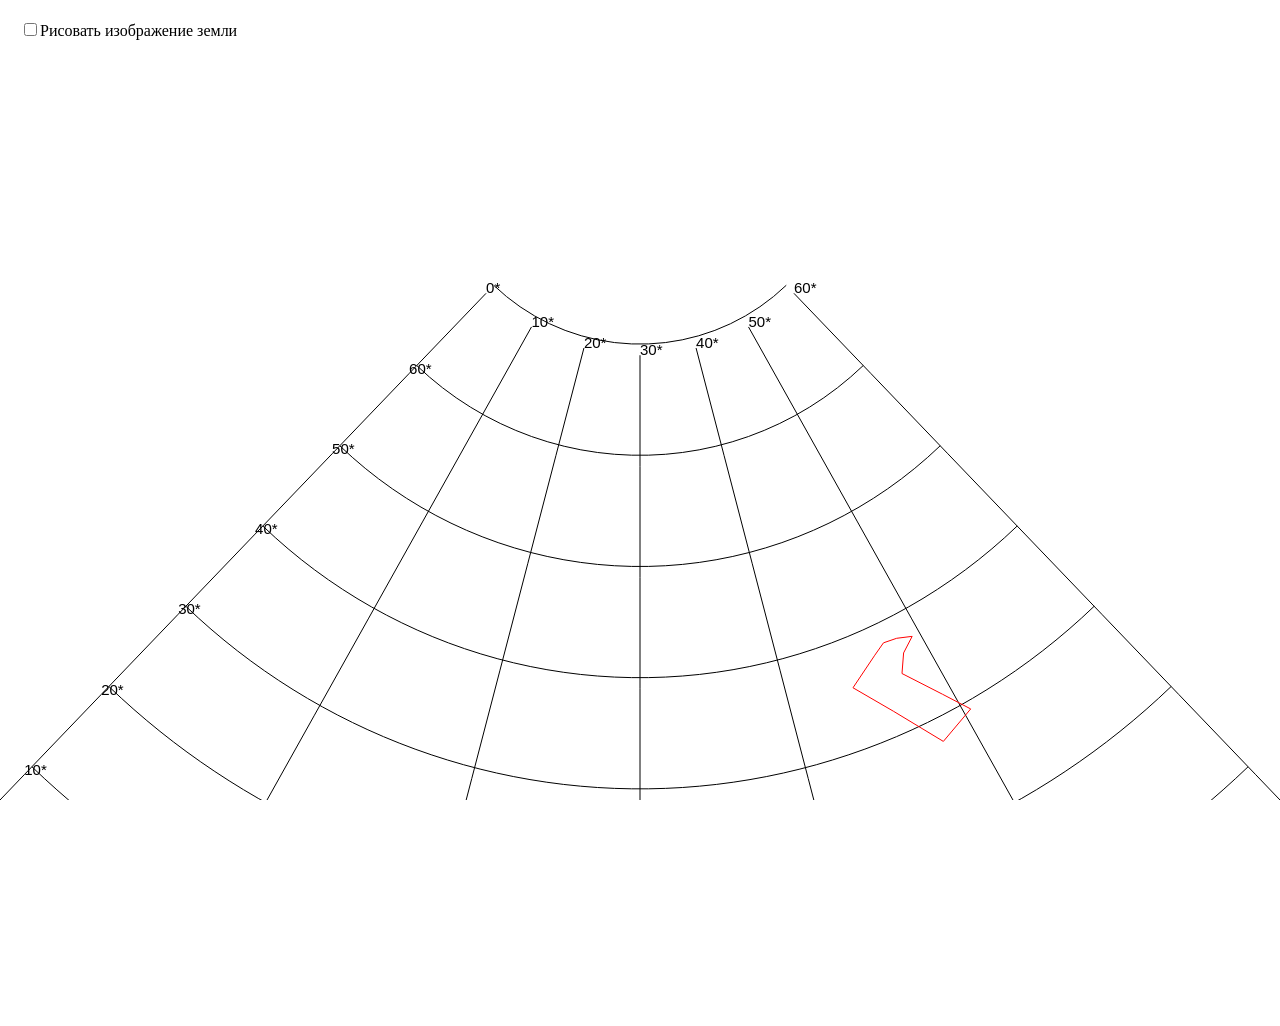
==== index.html @ fd1f50c2 "Add files via upload" ====
<!DOCTYPE html>
<html lang="en">
<head>
  <meta charset="UTF-8">
  <meta name="viewport" content="width=device-width, initial-scale=1.0">
  <meta http-equiv="X-UA-Compatible" content="ie=edge">
  <script src="main.js" defer></script>
  <title>Коническая проекция</title>
</head>
<body style="margin: 0px; overflow: hidden;">
  <canvas id="canvas"></canvas>
  <div id="modeChooser" style="position: absolute; top: 20px; left: 20px;">
    <input type="checkbox"><label>Рисовать изображение земли</label>
  </div>
  <img id="mapImage" src="map.png" alt="" style="display: none;">
</body>
</html>
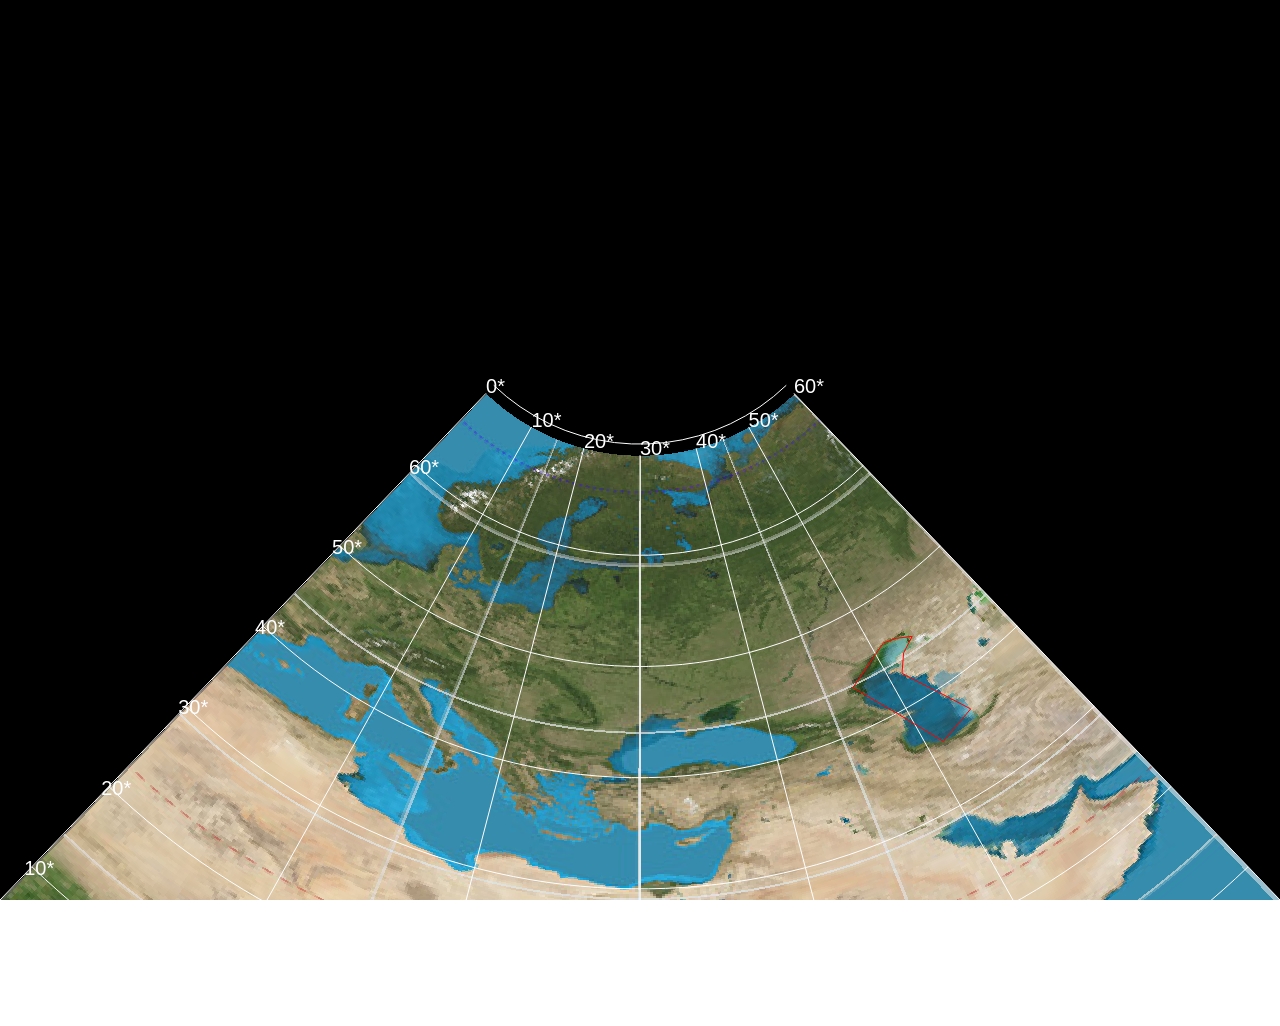
==== commit 3ed2fd25: "Add files via upload" ====
--- a/index.html
+++ b/index.html
@@ -9,9 +9,6 @@
 </head>
 <body style="margin: 0px; overflow: hidden;">
   <canvas id="canvas"></canvas>
-  <div id="modeChooser" style="position: absolute; top: 20px; left: 20px;">
-    <input type="checkbox"><label>Рисовать изображение земли</label>
-  </div>
   <img id="mapImage" src="map.png" alt="" style="display: none;">
 </body>
 </html>
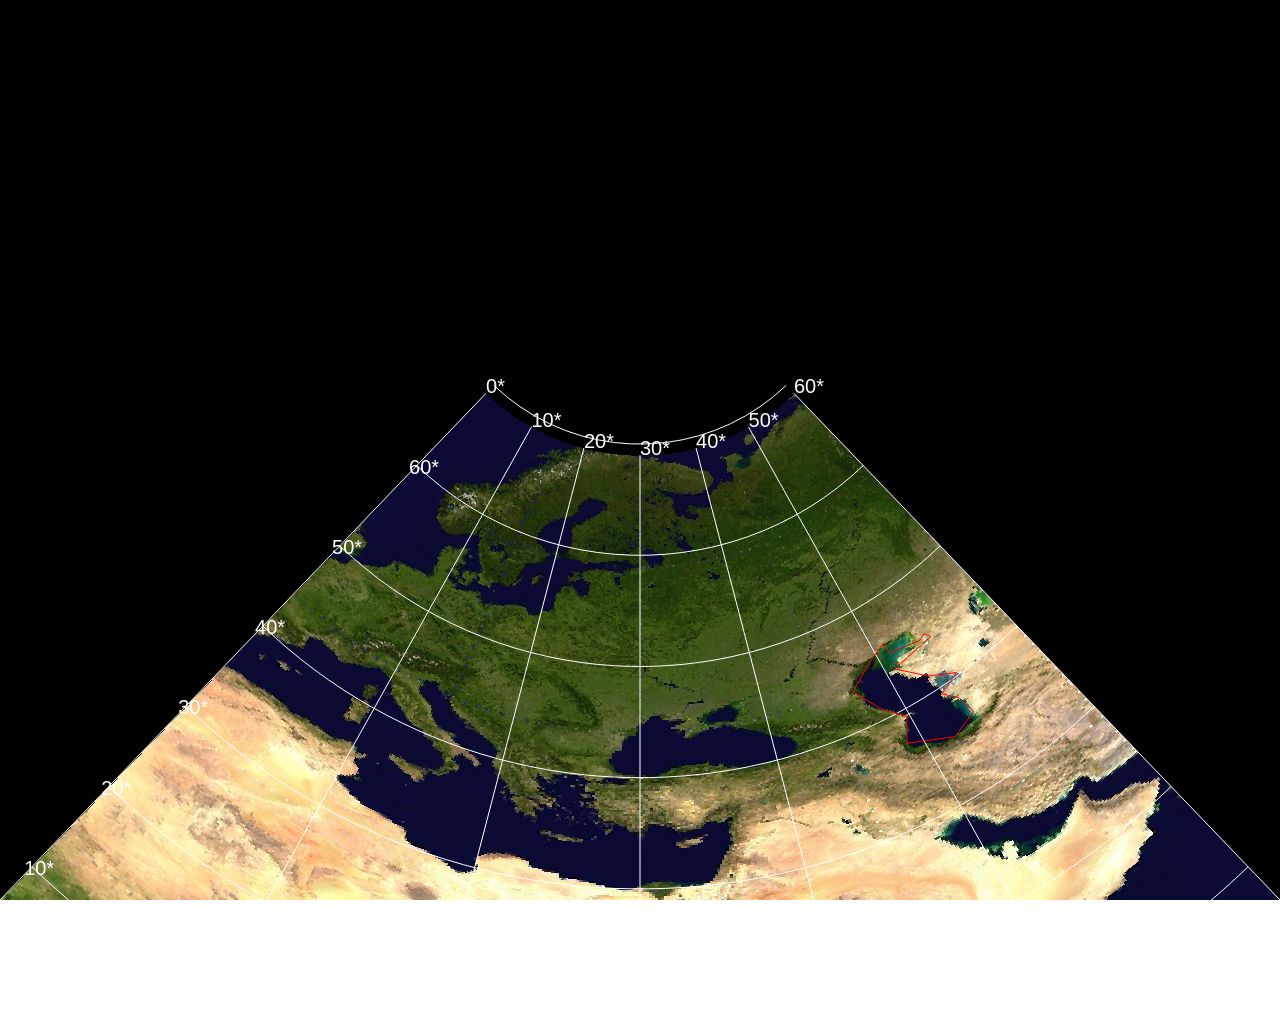
==== commit 14089b40: "Add files via upload" ====
--- a/index.html
+++ b/index.html
@@ -9,6 +9,6 @@
 </head>
 <body style="margin: 0px; overflow: hidden;">
   <canvas id="canvas"></canvas>
-  <img id="mapImage" src="map.png" alt="" style="display: none;">
+  <img id="mapImage" src="map1.png" alt="" style="display: none;">
 </body>
 </html>
